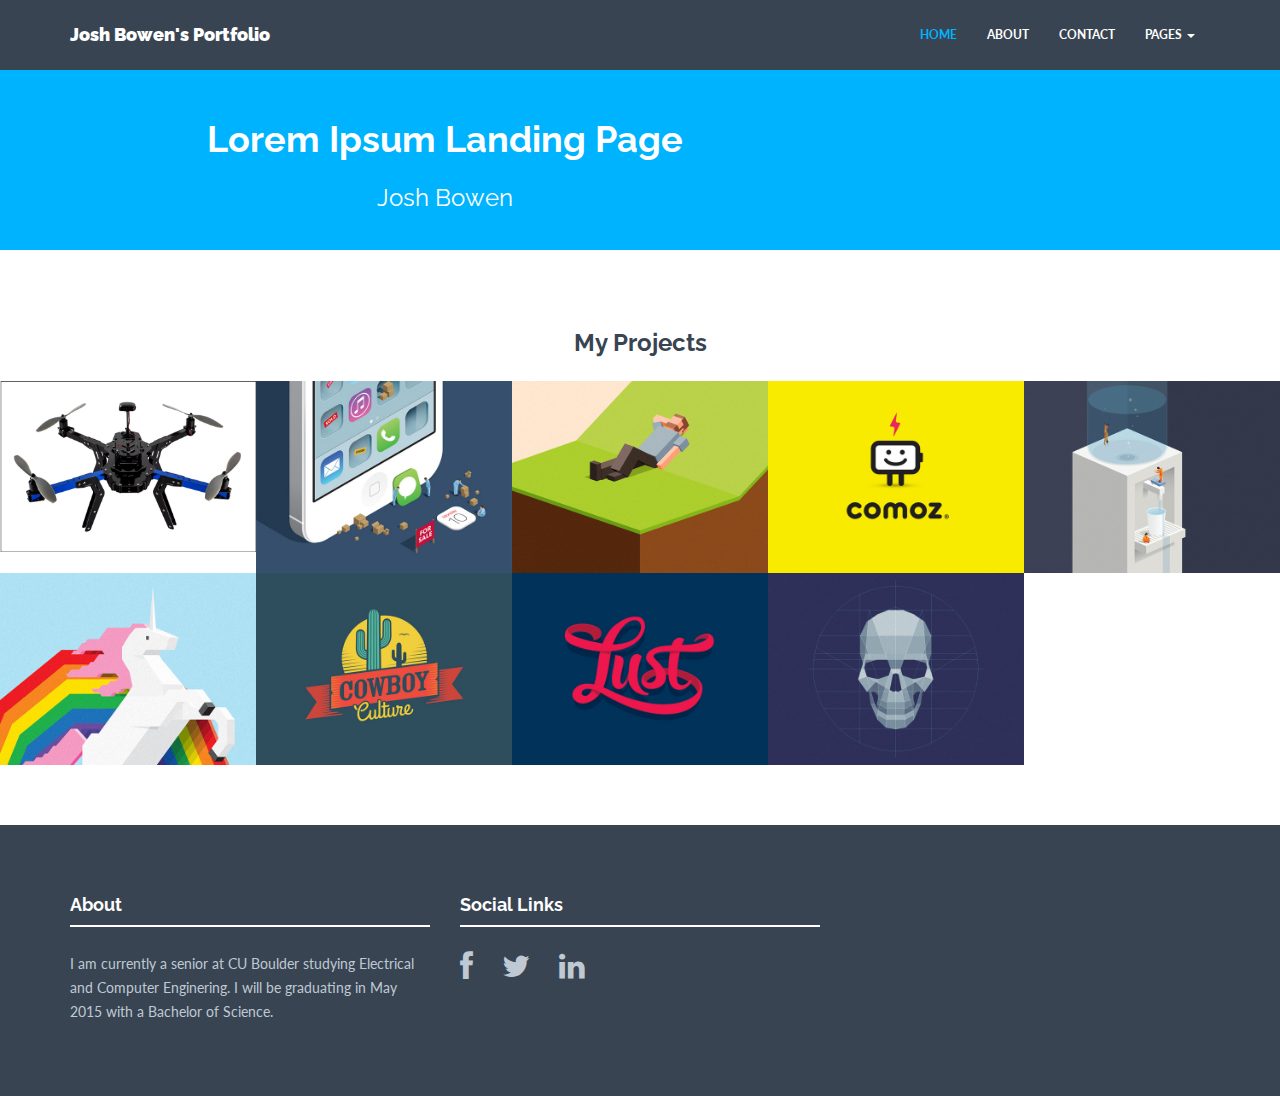
==== index.html @ 8a6bc67d "Moved Files from website ftp" ====
<!DOCTYPE html>
<html lang="en">
  <head>
    <meta charset="utf-8">
    <meta http-equiv="X-UA-Compatible" content="IE=edge">
    <meta name="viewport" content="width=device-width, initial-scale=1">
    <meta name="description" content="">
    <meta name="author" content="">
    <link rel="shortcut icon" href="assets/ico/favicon.ico">

    <title>SOLID - Bootstrap 3 Theme</title>

    <!-- Bootstrap core CSS -->
    <link href="assets/css/bootstrap.css" rel="stylesheet">

    <!-- Custom styles for this template -->
    <link href="assets/css/style.css" rel="stylesheet">
    <link href="assets/css/font-awesome.min.css" rel="stylesheet">


    <!-- Just for debugging purposes. Don't actually copy this line! -->
    <!--[if lt IE 9]><script src="../../assets/js/ie8-responsive-file-warning.js"></script><![endif]-->

    <!-- HTML5 shim and Respond.js IE8 support of HTML5 elements and media queries -->
    <!--[if lt IE 9]>
      <script src="https://oss.maxcdn.com/libs/html5shiv/3.7.0/html5shiv.js"></script>
      <script src="https://oss.maxcdn.com/libs/respond.js/1.4.2/respond.min.js"></script>
    <![endif]-->
    
    <script src="assets/js/modernizr.js"></script>
  </head>

  <body>

    <!-- Fixed navbar -->
    <div class="navbar navbar-default navbar-fixed-top" role="navigation">
      <div class="container">
        <div class="navbar-header">
          <button type="button" class="navbar-toggle" data-toggle="collapse" data-target=".navbar-collapse">
            <span class="sr-only">Toggle navigation</span>
            <span class="icon-bar"></span>
            <span class="icon-bar"></span>
            <span class="icon-bar"></span>
          </button>
          <a class="navbar-brand" href="index.html">Josh Bowen's Portfolio</a>
        </div>
        <div class="navbar-collapse collapse navbar-right">
          <ul class="nav navbar-nav">
            <li class="active"><a href="index.html">HOME</a></li>
            <li><a href="about.html">ABOUT</a></li>
            <li><a href="contact.html">CONTACT</a></li>
            <li class="dropdown">
              <a href="#" class="dropdown-toggle" data-toggle="dropdown">PAGES <b class="caret"></b></a>
              <ul class="dropdown-menu">
                <li><a href="blog.html">BLOG</a></li>
                <li><a href="single-post.html">SINGLE POST</a></li>
                <li><a href="portfolio.html">PORTFOLIO</a></li>
                <li><a href="single-project.html">SINGLE PROJECT</a></li>
              </ul>
            </li>
          </ul>
        </div><!--/.nav-collapse -->
      </div>
    </div>

	<!-- *****************************************************************************************************************
	 HEADERWRAP
	 ***************************************************************************************************************** -->
	<div id="headerwrap">
	    <div class="container">
			<div class="row">
				<div class="col-lg-8">
					<h1>Lorem Ipsum Landing Page</h1>
					<h3>Josh Bowen</h3>
				</div>
			</div><!-- /row -->
	    </div> <!-- /container -->
	</div><!-- /headerwrap -->
<!-- *****************************************************************************************************************
	 PORTFOLIO SECTION
	 ***************************************************************************************************************** -->
	 <div id="portfoliowrap">
        <h3>My Projects</h3>

        <div class="portfolio-centered">
            <div class="recentitems portfolio">
				<div class="portfolio-item graphic-design">
					<div class="he-wrap tpl6">
					<img src="assets/img/portfolio/Quad.jpg" alt="">
						<div class="he-view">
							<div class="bg a0" data-animate="fadeIn">
                                <h3 class="a1" data-animate="fadeInDown">A Graphic Design Item</h3>
                                <a data-rel="prettyPhoto" href="assets/img/portfolio/portfolio_09.jpg" class="dmbutton a2" data-animate="fadeInUp"><i class="fa fa-search"></i></a>
                                <a href="single-project.html" class="dmbutton a2" data-animate="fadeInUp"><i class="fa fa-link"></i></a>
                        	</div><!-- he bg -->
						</div><!-- he view -->		
					</div><!-- he wrap -->
				</div><!-- end col-12 -->
                            
                <div class="portfolio-item web-design">
                    <div class="he-wrap tpl6">
					<img src="assets/img/portfolio/portfolio_02.jpg" alt="">
						<div class="he-view">
							<div class="bg a0" data-animate="fadeIn">
                                <h3 class="a1" data-animate="fadeInDown">A Web Design Item</h3>
                                <a data-rel="prettyPhoto" href="assets/img/portfolio/portfolio_02.jpg" class="dmbutton a2" data-animate="fadeInUp"><i class="fa fa-search"></i></a>
                                <a href="single-project.html" class="dmbutton a2" data-animate="fadeInUp"><i class="fa fa-link"></i></a>
                        	</div><!-- he bg -->
						</div><!-- he view -->		
					</div><!-- he wrap -->
				</div><!-- end col-12 -->
        
                <div class="portfolio-item graphic-design">
                    <div class="he-wrap tpl6">
					<img src="assets/img/portfolio/portfolio_03.jpg" alt="">
						<div class="he-view">
							<div class="bg a0" data-animate="fadeIn">
                                <h3 class="a1" data-animate="fadeInDown">A Graphic Design Item</h3>
                                <a data-rel="prettyPhoto" href="assets/img/portfolio/portfolio_03.jpg" class="dmbutton a2" data-animate="fadeInUp"><i class="fa fa-search"></i></a>
                                <a href="single-project.html" class="dmbutton a2" data-animate="fadeInUp"><i class="fa fa-link"></i></a>
                        	</div><!-- he bg -->
						</div><!-- he view -->		
					</div><!-- he wrap -->
				</div><!-- end col-12 -->
        
                <div class="portfolio-item graphic-design">
                    <div class="he-wrap tpl6">
					<img src="assets/img/portfolio/portfolio_04.jpg" alt="">
						<div class="he-view">
							<div class="bg a0" data-animate="fadeIn">
                                <h3 class="a1" data-animate="fadeInDown">A Graphic Design Item</h3>
                                <a data-rel="prettyPhoto" href="assets/img/portfolio/portfolio_04.jpg" class="dmbutton a2" data-animate="fadeInUp"><i class="fa fa-search"></i></a>
                                <a href="single-project.html" class="dmbutton a2" data-animate="fadeInUp"><i class="fa fa-link"></i></a>
                        	</div><!-- he bg -->
						</div><!-- he view -->		
					</div><!-- he wrap -->
				</div><!-- end col-12 -->
                                        
                <div class="portfolio-item books">
                    <div class="he-wrap tpl6">
					<img src="assets/img/portfolio/portfolio_05.jpg" alt="">
						<div class="he-view">
							<div class="bg a0" data-animate="fadeIn">
                                <h3 class="a1" data-animate="fadeInDown">A Book Design Item</h3>
                                <a data-rel="prettyPhoto" href="assets/img/portfolio/portfolio_05.jpg" class="dmbutton a2" data-animate="fadeInUp"><i class="fa fa-search"></i></a>
                                <a href="single-project.html" class="dmbutton a2" data-animate="fadeInUp"><i class="fa fa-link"></i></a>
                        	</div><!-- he bg -->
						</div><!-- he view -->		
					</div><!-- he wrap -->
				</div><!-- end col-12 -->
                                        
                <div class="portfolio-item graphic-design">
                    <div class="he-wrap tpl6">
					<img src="assets/img/portfolio/portfolio_06.jpg" alt="">
						<div class="he-view">
							<div class="bg a0" data-animate="fadeIn">
                                <h3 class="a1" data-animate="fadeInDown">A Graphic Design Item</h3>
                                <a data-rel="prettyPhoto" href="assets/img/portfolio/portfolio_06.jpg" class="dmbutton a2" data-animate="fadeInUp"><i class="fa fa-search"></i></a>
                                <a href="single-project.html" class="dmbutton a2" data-animate="fadeInUp"><i class="fa fa-link"></i></a>
                        	</div><!-- he bg -->
						</div><!-- he view -->		
					</div><!-- he wrap -->
				</div><!-- end col-12 -->
                    
                <div class="portfolio-item books">
                    <div class="he-wrap tpl6">
					<img src="assets/img/portfolio/portfolio_07.jpg" alt="">
						<div class="he-view">
							<div class="bg a0" data-animate="fadeIn">
                                <h3 class="a1" data-animate="fadeInDown">A Book Design Item</h3>
                                <a data-rel="prettyPhoto" href="assets/img/portfolio/portfolio_07.jpg" class="dmbutton a2" data-animate="fadeInUp"><i class="fa fa-search"></i></a>
                                <a href="single-project.html" class="dmbutton a2" data-animate="fadeInUp"><i class="fa fa-link"></i></a>
                        	</div><!-- he bg -->
						</div><!-- he view -->		
					</div><!-- he wrap -->
				</div><!-- end col-12 -->
                    
                <div class="portfolio-item graphic-design">
                    <div class="he-wrap tpl6">
					<img src="assets/img/portfolio/portfolio_08.jpg" alt="">
						<div class="he-view">
							<div class="bg a0" data-animate="fadeIn">
                                <h3 class="a1" data-animate="fadeInDown">A Graphic Design Item</h3>
                                <a data-rel="prettyPhoto" href="assets/img/portfolio/portfolio_08.jpg" class="dmbutton a2" data-animate="fadeInUp"><i class="fa fa-search"></i></a>
                                <a href="single-project.html" class="dmbutton a2" data-animate="fadeInUp"><i class="fa fa-link"></i></a>
                        	</div><!-- he bg -->
						</div><!-- he view -->		
					</div><!-- he wrap -->
				</div><!-- end col-12 -->
                                        
                <div class="portfolio-item web-design">
                    <div class="he-wrap tpl6">
					<img src="assets/img/portfolio/portfolio_01.jpg" alt="">
						<div class="he-view">
							<div class="bg a0" data-animate="fadeIn">
                                <h3 class="a1" data-animate="fadeInDown">A Web Design Item</h3>
                                <a data-rel="prettyPhoto" href="assets/img/portfolio/portfolio_01.jpg" class="dmbutton a2" data-animate="fadeInUp"><i class="fa fa-search"></i></a>
                                <a href="single-project.html" class="dmbutton a2" data-animate="fadeInUp"><i class="fa fa-link"></i></a>
                        	</div><!-- he bg -->
						</div><!-- he view -->		
					</div><!-- he wrap -->
				</div><!-- end col-12 -->
    
			<div class="portfolio-item books">
               
		</div><!-- end col-12 -->
                    
            </div><!-- portfolio -->
        </div><!-- portfolio container -->
	 </div><!--/Portfoliowrap -->
	 
	
	<!-- *****************************************************************************************************************
	 FOOTER
	 ***************************************************************************************************************** -->
	 <div id="footerwrap">
	 	<div class="container">
		 	<div class="row">
		 		<div class="col-lg-4">
		 			<h4>About</h4>
		 			<div class="hline-w"></div>
		 			<p>
					I am currently a senior at CU Boulder studying Electrical and Computer Enginering. 
					I will be graduating in May 2015 with a Bachelor of Science.
		 			</p>
		 		</div>
		 		<div class="col-lg-4">
		 			<h4>Social Links</h4>
		 			<div class="hline-w"></div>
		 			<p>
		 				<a href="#"><i class="fa fa-facebook"></i></a>
		 				<a href="#"><i class="fa fa-twitter"></i></a>
		 				<a href="#"><i class="fa fa-linkedin"></i></a>
		 			</p>
		 		</div>
		 	</div><!--/row -->
	 	</div><!--/container -->
	 </div><!--/footerwrap -->
	 
    <!-- Bootstrap core JavaScript
    ================================================== -->
    <!-- Placed at the end of the document so the pages load faster -->
    <script src="https://ajax.googleapis.com/ajax/libs/jquery/1.11.0/jquery.min.js"></script>
    <script src="assets/js/bootstrap.min.js"></script>
	<script src="assets/js/retina-1.1.0.js"></script>
	<script src="assets/js/jquery.hoverdir.js"></script>
	<script src="assets/js/jquery.hoverex.min.js"></script>
	<script src="assets/js/jquery.prettyPhoto.js"></script>
  	<script src="assets/js/jquery.isotope.min.js"></script>
  	<script src="assets/js/custom.js"></script>


    <script>
// Portfolio
(function($) {
	"use strict";
	var $container = $('.portfolio'),
		$items = $container.find('.portfolio-item'),
		portfolioLayout = 'fitRows';
		
		if( $container.hasClass('portfolio-centered') ) {
			portfolioLayout = 'masonry';
		}
				
		$container.isotope({
			filter: '*',
			animationEngine: 'best-available',
			layoutMode: portfolioLayout,
			animationOptions: {
			duration: 750,
			easing: 'linear',
			queue: false
		},
		masonry: {
		}
		}, refreshWaypoints());
		
		function refreshWaypoints() {
			setTimeout(function() {
			}, 1000);   
		}
				
		$('nav.portfolio-filter ul a').on('click', function() {
				var selector = $(this).attr('data-filter');
				$container.isotope({ filter: selector }, refreshWaypoints());
				$('nav.portfolio-filter ul a').removeClass('active');
				$(this).addClass('active');
				return false;
		});
		
		function getColumnNumber() { 
			var winWidth = $(window).width(), 
			columnNumber = 1;
		
			if (winWidth > 1200) {
				columnNumber = 5;
			} else if (winWidth > 950) {
				columnNumber = 4;
			} else if (winWidth > 600) {
				columnNumber = 3;
			} else if (winWidth > 400) {
				columnNumber = 2;
			} else if (winWidth > 250) {
				columnNumber = 1;
			}
				return columnNumber;
			}       
			
			function setColumns() {
				var winWidth = $(window).width(), 
				columnNumber = getColumnNumber(), 
				itemWidth = Math.floor(winWidth / columnNumber);
				
				$container.find('.portfolio-item').each(function() { 
					$(this).css( { 
					width : itemWidth + 'px' 
				});
			});
		}
		
		function setPortfolio() { 
			setColumns();
			$container.isotope('reLayout');
		}
			
		$container.imagesLoaded(function () { 
			setPortfolio();
		});
		
		$(window).on('resize', function () { 
		setPortfolio();          
	});
})(jQuery);
</script>
  </body>
</html>
---- assets/css/style.css ----
/*	################################################################

	Author: Carlos Alvarez
	URL: http://alvarez.is

	Project Name: SOLID - Bootstrap 3 Theme
	Version: 1.0
	URL: http://alvarez.is
	
################################################################# */ 
@import url(http://fonts.googleapis.com/css?family=Raleway:400,700,900);
@import url(http://fonts.googleapis.com/css?family=Lato:400,900);
@import url("prettyPhoto.css") screen;
@import url("hoverex-all.css") screen;

/*	################################################################
	1. GENERAL STRUCTURES
################################################################# */
	* { 
		margin: 0;
		padding: 0px;
	} 

body { 
	background: #ffffff; 
	margin: 0; 
	height: 100%; 
	color: #384452;
	font-family: 'Lato', sans-serif;
	font-weight: 400;
	}

h1, h2, h3, h4, h5, h6 {
	font-family: 'Raleway', sans-serif;
	font-weight: 700;
}

p { 
	padding: 0; 
	margin-bottom: 12px; 
	font-family: 'Lato', sans-serif;
	font-weight: 400;
	font-size: 14px; 
	line-height: 24px;
	color: #384452; 
	margin-top: 10px; 
}

img {
	height: auto;
	max-width: 100%;
}

a { 
	padding: 0;
	margin: 0;
	text-decoration: none; 
	-webkit-transition: background-color .4s linear, color .4s linear;
	-moz-transition: background-color .4s linear, color .4s linear;
	-o-transition: background-color .4s linear, color .4s linear;
	-ms-transition: background-color .4s linear, color .4s linear;
	transition: background-color .4s linear, color .4s linear;
}
a:hover,
a:focus {
  text-decoration: none;
  color:#01b2fe;
}

::-moz-selection  {
	color: #fff;
	text-shadow:none;
	background:#2B2E31;
}
::selection {
	color: #fff;
	text-shadow:none;
	background:#2B2E31;
}

.centered {
	text-align: center
}

/*	################################################################
	BOOTSTRAP MODIFICATIONS & TWEAKS
################################################################# */
.navbar {
	min-height: 70px;
	padding-top: 10px;
	margin-bottom: 0px;
}

.navbar-brand {
	font-family: 'Raleway', sans-serif;
	font-weight: 900;
}

.navbar-header .navbar-brand {
	color: white;
}

.navbar-default .navbar-nav > li > a {
	color: white;
	font-weight: 700;
	font-size: 12px;
}

.navbar-default .navbar-nav > li > a:hover {
	color: #00b3fe;
}

.navbar-default .navbar-nav > .active > a, .navbar-default .navbar-nav > .active > a:hover, .navbar-default .navbar-nav > .active > a:focus {
	color: #00b3fe;
	background-color: transparent;
}

.navbar-default {
	background-color: #384452;
	border-color: transparent;
}

.dropdown-menu {
	background: #384452;
}

.dropdown-menu > li > a {
	color: white;
	font-weight: 700;
	font-size: 12px;
}

.btn-theme {
  color: #fff;
  background-color: #384452;
  border-color: #384452;
  margin: 4px;
}
.btn-theme:hover,
.btn-theme:focus,
.btn-theme:active,
.btn-theme.active,
.open .dropdown-toggle.btn-theme {
  color: #fff;
  background-color: #00b3fe;
  border-color: #00b3fe;
}

.dmbutton:hover,
.dmbutton:active,
.dmbutton:focus{
	color: #ffffff;
	background-color: #222222;
	border-color: #ffffff;
}
.dmbutton {
	background:rgba(0, 0, 0, 0);
	border: 1px solid #ffffff;
	color: #ffffff;
	-webkit-border-radius: 2px;
	border-radius: 2px;
	padding-top: 1.025rem;
	padding-right: 2.25rem;
	letter-spacing:0.85px;
	padding-bottom: 1.0875rem;
	padding-left: 2.25rem;
	font-size: 1.55rem;
	cursor: pointer;
	font-weight: normal;
	line-height: normal;
	margin: 0 0 1.25rem;
	text-decoration: none;
	text-align: center;
	display: inline-block;
	-webkit-transition: background-color 300ms ease-out;
	-moz-transition: background-color 300ms ease-out;
	transition: background-color 300ms ease-out;
	-webkit-appearance: none;
	font-weight: normal !important;
}

.mtb {
	margin-top: 80px;
	margin-bottom: 80px;
}

.mb {
	margin-bottom: 60px;
}

.mt {
	margin-top: 60px;
}

.hline {
	border-bottom: 2px solid #384452;
}

.hline-w {
	border-bottom: 2px solid #ffffff;
	margin-bottom: 25px;
}
/*	################################################################
	SITE WRAPS
################################################################# */

#headerwrap {
	background-color: #00b3fe;
	min-height: 250px;
	padding-top: 100px;
	padding-bottom: 0px;
	text-align: center;
}

#headerwrap h3, h5 {
	color: white;
	font-weight: 400;
}

#headerwrap h1 {
	color: white;
	margin-bottom: 25px;
}

#headerwrap .img-responsive {
	margin: 0 auto;
}

/* Services Wrap */
#service {
	margin-top: 100px;
	margin-bottom: 80px;
}

#service i {
	color: #00b3fe;
	font-size: 60px;
	padding: 15px;
}

/* Portfolio Wrap */
#portfoliowrap {
	padding-top: 60px;
	margin-bottom: 60px;
	display: block;
	text-align: center
}

#portfoliowrap h3 {
	margin-bottom: 25px;
}

.portfolio {
	padding:0 !important;
	margin:0 !important;
	display:block;
}


.portfolio-item .title:before {border-radius:0; display:none}
.portfolio-item p {margin:0px 0 30px;}
.portfolio-item h3 {margin:-10px 0 10px; font-size:16px; text-transform:uppercase;}


.tpl6 h3
{
	color:#fff;
	margin:0;
	padding:40px 5px 0;
	font-size:16px;
	text-transform:uppercase;
}
.tpl6 .dmbutton
{
	display:inline-block;
	margin:30px 5px 20px 5px;
	font-size:13px;
}

.tpl6 .bg
{
	height:100%;
	width:100%;
	background-color:#00b3fe;
	background-color:rgba(0,179,254,.9);
	text-align:center;
}

/* Testimonials Wrap */
#twrap {
	background: url(../img/t-back.jpg) no-repeat center top;
	margin-top: 0px;
	padding-top:60px;
	text-align:center;
	background-attachment: relative;
	background-position: center center;
	min-height: 450px;
	width: 100%;
	
    -webkit-background-size: 100%;
    -moz-background-size: 100%;
    -o-background-size: 100%;
    background-size: 100%;

    -webkit-background-size: cover;
    -moz-background-size: cover;
    -o-background-size: cover;
    background-size: cover;
}

#twrap i {
	font-size: 50px;
	color: white;
	margin-bottom: 25px;
}

#twrap p {
	color: white;
	font-size: 15px;
	line-height: 30px;
}

/* clients logo */
#cwrap {
	background: #f7f7f7;
	margin-top: 0px;
	padding-top: 80px;
	padding-bottom: 100px;
}

#cwrap h3 {
	margin-bottom: 60px;
}

/* Footer */
#footerwrap {
	padding-top: 60px;
	padding-bottom: 60px;
	background: #384452;
}

#footerwrap p {
	color: #bfc9d3;
}

#footerwrap h4 {
	color: white;
}

#footerwrap i {
	font-size: 30px;
	color: #bfc9d3;
	padding-right: 25px;
}

#footerwrap i:hover {
	color: #00b3fe
}

/*	################################################################
	PAGE CONFIGURATIONS
################################################################# */
/* General Tweaks */

#blue {
	background: #00b3fe;
	margin-top: 60px;
	margin-bottom: 60px;
	padding-top: 25px;
	padding-bottom: 25px;
}

#blue h3 {
	color: white;
	margin-left: 15px;
}

.ctitle {
	color: #00b3fe;
	font-weight: 700;
	margin-bottom: 15px;
}

csmall {
	font-size: 12px;
	color: #b3b3b3;
}
csmall2 {
	font-size: 12px;
	color: #f39c12
}

.spacing {
	margin-top: 40px;
	margin-bottom: 40px;
}

.badge-theme {
	background: #00b3fe;
}

/* Contact Page */
#contactwrap {
	background: url(../img/contact.jpg) no-repeat center top;
	margin-top: -60px;
	padding-top:0px;
	text-align:center;
	background-attachment: relative;
	background-position: center center;
	min-height: 400px;
	width: 100%;
	
    -webkit-background-size: 100%;
    -moz-background-size: 100%;
    -o-background-size: 100%;
    background-size: 100%;

    -webkit-background-size: cover;
    -moz-background-size: cover;
    -o-background-size: cover;
    background-size: cover;
}

/* Blog Page */
.popular-posts { 
	margin: 0px;
	padding-left: 0px;
	}
	
.popular-posts li {
	list-style: none; 
	margin-bottom: 20px; 
	min-height: 70px;
}
.popular-posts li a, 
.popular-posts li a:hover {
	color:#2f2f2f; 
	text-decoration: none;
	}
	
.popular-posts li img {
	float: left; 
	margin-right: 20px;
	}
	
.popular-posts li em {
	font-family: 'Lato', sans-serif;
	font-size: 12px;
	color: #b3b3b3
	}

.popular-posts p {
	line-height: normal;
	margin-bottom: auto;
}	

.share i {
	padding-right: 15px;
	font-size: 18px;
}
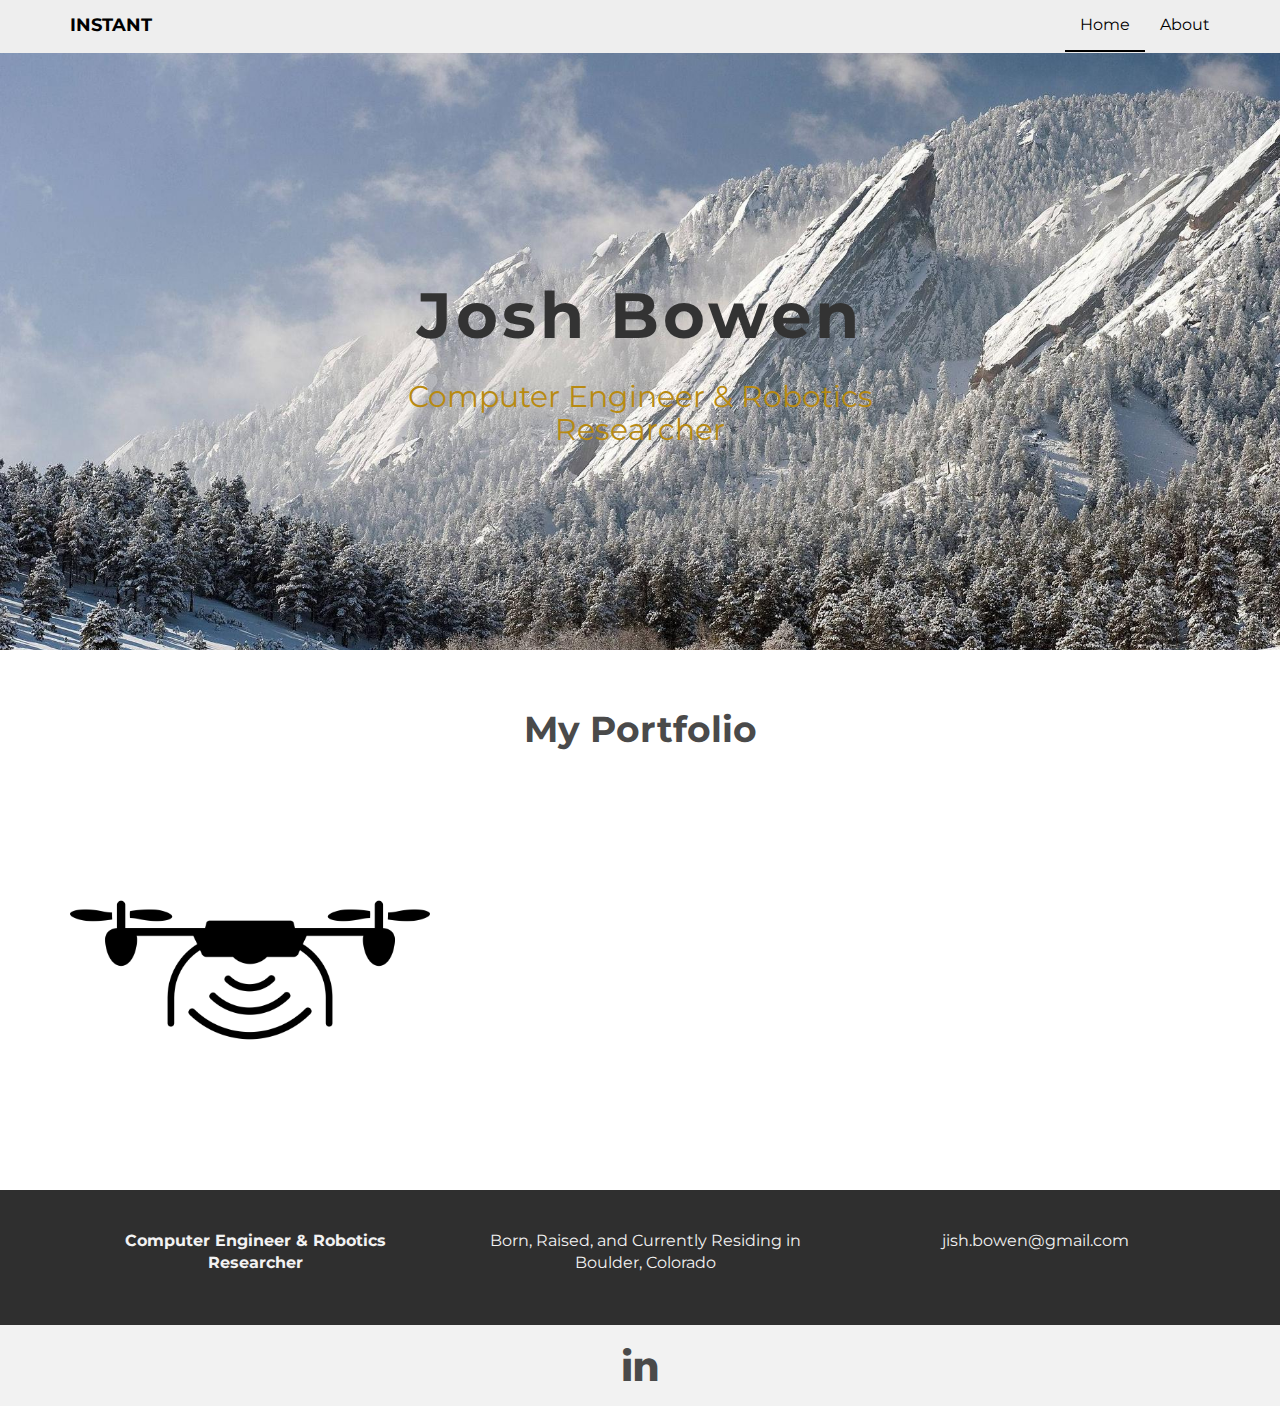
==== commit b103b293: "Lots of new stuff, new theme, icons, etc." ====
--- a/index.html
+++ b/index.html
@@ -1,4 +1,9 @@
 <!DOCTYPE html>
+  
+<!-- TODO
+Fix Portfolio Page
+-->
+
 <html lang="en">
   <head>
     <meta charset="utf-8">
@@ -8,7 +13,7 @@
     <meta name="author" content="">
     <link rel="shortcut icon" href="assets/ico/favicon.ico">
 
-    <title>SOLID - Bootstrap 3 Theme</title>
+    <title>Josh Bowen</title>
 
     <!-- Bootstrap core CSS -->
     <link href="assets/css/bootstrap.css" rel="stylesheet">
@@ -16,7 +21,6 @@
     <!-- Custom styles for this template -->
     <link href="assets/css/style.css" rel="stylesheet">
     <link href="assets/css/font-awesome.min.css" rel="stylesheet">
-
 
     <!-- Just for debugging purposes. Don't actually copy this line! -->
     <!--[if lt IE 9]><script src="../../assets/js/ie8-responsive-file-warning.js"></script><![endif]-->
@@ -26,13 +30,11 @@
       <script src="https://oss.maxcdn.com/libs/html5shiv/3.7.0/html5shiv.js"></script>
       <script src="https://oss.maxcdn.com/libs/respond.js/1.4.2/respond.min.js"></script>
     <![endif]-->
-    
-    <script src="assets/js/modernizr.js"></script>
   </head>
 
   <body>
 
-    <!-- Fixed navbar -->
+    <!-- Static navbar -->
     <div class="navbar navbar-default navbar-fixed-top" role="navigation">
       <div class="container">
         <div class="navbar-header">
@@ -42,295 +44,93 @@
             <span class="icon-bar"></span>
             <span class="icon-bar"></span>
           </button>
-          <a class="navbar-brand" href="index.html">Josh Bowen's Portfolio</a>
+          <a class="navbar-brand" href="index.html">INSTANT</a>
         </div>
-        <div class="navbar-collapse collapse navbar-right">
-          <ul class="nav navbar-nav">
-            <li class="active"><a href="index.html">HOME</a></li>
-            <li><a href="about.html">ABOUT</a></li>
-            <li><a href="contact.html">CONTACT</a></li>
-            <li class="dropdown">
-              <a href="#" class="dropdown-toggle" data-toggle="dropdown">PAGES <b class="caret"></b></a>
-              <ul class="dropdown-menu">
-                <li><a href="blog.html">BLOG</a></li>
-                <li><a href="single-post.html">SINGLE POST</a></li>
-                <li><a href="portfolio.html">PORTFOLIO</a></li>
-                <li><a href="single-project.html">SINGLE PROJECT</a></li>
-              </ul>
-            </li>
+        <div class="navbar-collapse collapse">
+          <ul class="nav navbar-nav navbar-right">
+            <li class="active"><a href="index.html">Home</a></li>
+            <li><a href="about.html">About</a></li>
+			<!--
+            <li><a href="#works">Projects</a></li>
+			-->
           </ul>
         </div><!--/.nav-collapse -->
       </div>
     </div>
 
-	<!-- *****************************************************************************************************************
-	 HEADERWRAP
-	 ***************************************************************************************************************** -->
+
 	<div id="headerwrap">
 	    <div class="container">
 			<div class="row">
-				<div class="col-lg-8">
-					<h1>Lorem Ipsum Landing Page</h1>
-					<h3>Josh Bowen</h3>
+				<div class="col-lg-6 col-lg-offset-3">
+					<h1>Josh Bowen</h1>
+					<h2>Computer Engineer & Robotics Researcher</h2>
 				</div>
-			</div><!-- /row -->
+			</div><! --/row -->
 	    </div> <!-- /container -->
-	</div><!-- /headerwrap -->
-<!-- *****************************************************************************************************************
-	 PORTFOLIO SECTION
-	 ***************************************************************************************************************** -->
-	 <div id="portfoliowrap">
-        <h3>My Projects</h3>
+	</div><! --/headerwrap -->
+	
+	<section id="works"></section>
+	<div class="container">
+		<div class="row centered mt mb">
+			<h1>My Portfolio</h1>
+			<div class="col-lg-4 col-md-4 col-sm-4 gallery">
+				<a href="quad.html"><img src="assets/img/portfolio/proj1.png" class="img-responsive"></a>
+			</div>
+			
+			<!--
+			<div class="col-lg-4 col-md-4 col-sm-4 gallery">
+				<a href="work.html"><img src="assets/img/portfolio/folio02.png" class="img-responsive"></a>
+			</div>
+			
+			<div class="col-lg-4 col-md-4 col-sm-4 gallery">
+				<a href="work.html"><img src="assets/img/portfolio/folio03.png" class="img-responsive"></a>
+			</div>
+			<div class="col-lg-4 col-md-4 col-sm-4 gallery">
+				<a href="work.html"><img src="assets/img/portfolio/folio04.png" class="img-responsive"></a>
+			</div>
+			<div class="col-lg-4 col-md-4 col-sm-4 gallery">
+				<a href="work.html"><img src="assets/img/portfolio/folio05.png" class="img-responsive"></a>
+			</div>
+			<div class="col-lg-4 col-md-4 col-sm-4 gallery">
+				<a href="work.html"><img src="assets/img/portfolio/folio06.png" class="img-responsive"></a>
+			</div>
+			-->
+		</div><! --/row -->
+	</div><! --/container -->
+	
+	<div id="footerwrap">
+		<div class="container">
+			<div class="row centered">
+				<div class="col-lg-4">
+					<p><b>Computer Engineer & Robotics Researcher</b></p>
+				</div>
+			
+				<div class="col-lg-4">
+					<p>Born, Raised, and Currently Residing in Boulder, Colorado</p>
+				</div>
+				<div class="col-lg-4">
+					<p>jish.bowen@gmail.com</p>
+				</div>
+			</div>
+		</div>
+	</div><! --/footerwrap -->
+	
+	<div id="social">
+		<div class="container">
+			<div class="row centered">
+					<a href="www.linkedin.com/in/jbowen93"><i class="fa fa-linkedin"></i></a>
+				</div>
+			</div><! --/row -->
+		</div><! --/container -->
+	</div><! --/social -->
+	
 
-        <div class="portfolio-centered">
-            <div class="recentitems portfolio">
-				<div class="portfolio-item graphic-design">
-					<div class="he-wrap tpl6">
-					<img src="assets/img/portfolio/Quad.jpg" alt="">
-						<div class="he-view">
-							<div class="bg a0" data-animate="fadeIn">
-                                <h3 class="a1" data-animate="fadeInDown">A Graphic Design Item</h3>
-                                <a data-rel="prettyPhoto" href="assets/img/portfolio/portfolio_09.jpg" class="dmbutton a2" data-animate="fadeInUp"><i class="fa fa-search"></i></a>
-                                <a href="single-project.html" class="dmbutton a2" data-animate="fadeInUp"><i class="fa fa-link"></i></a>
-                        	</div><!-- he bg -->
-						</div><!-- he view -->		
-					</div><!-- he wrap -->
-				</div><!-- end col-12 -->
-                            
-                <div class="portfolio-item web-design">
-                    <div class="he-wrap tpl6">
-					<img src="assets/img/portfolio/portfolio_02.jpg" alt="">
-						<div class="he-view">
-							<div class="bg a0" data-animate="fadeIn">
-                                <h3 class="a1" data-animate="fadeInDown">A Web Design Item</h3>
-                                <a data-rel="prettyPhoto" href="assets/img/portfolio/portfolio_02.jpg" class="dmbutton a2" data-animate="fadeInUp"><i class="fa fa-search"></i></a>
-                                <a href="single-project.html" class="dmbutton a2" data-animate="fadeInUp"><i class="fa fa-link"></i></a>
-                        	</div><!-- he bg -->
-						</div><!-- he view -->		
-					</div><!-- he wrap -->
-				</div><!-- end col-12 -->
-        
-                <div class="portfolio-item graphic-design">
-                    <div class="he-wrap tpl6">
-					<img src="assets/img/portfolio/portfolio_03.jpg" alt="">
-						<div class="he-view">
-							<div class="bg a0" data-animate="fadeIn">
-                                <h3 class="a1" data-animate="fadeInDown">A Graphic Design Item</h3>
-                                <a data-rel="prettyPhoto" href="assets/img/portfolio/portfolio_03.jpg" class="dmbutton a2" data-animate="fadeInUp"><i class="fa fa-search"></i></a>
-                                <a href="single-project.html" class="dmbutton a2" data-animate="fadeInUp"><i class="fa fa-link"></i></a>
-                        	</div><!-- he bg -->
-						</div><!-- he view -->		
-					</div><!-- he wrap -->
-				</div><!-- end col-12 -->
-        
-                <div class="portfolio-item graphic-design">
-                    <div class="he-wrap tpl6">
-					<img src="assets/img/portfolio/portfolio_04.jpg" alt="">
-						<div class="he-view">
-							<div class="bg a0" data-animate="fadeIn">
-                                <h3 class="a1" data-animate="fadeInDown">A Graphic Design Item</h3>
-                                <a data-rel="prettyPhoto" href="assets/img/portfolio/portfolio_04.jpg" class="dmbutton a2" data-animate="fadeInUp"><i class="fa fa-search"></i></a>
-                                <a href="single-project.html" class="dmbutton a2" data-animate="fadeInUp"><i class="fa fa-link"></i></a>
-                        	</div><!-- he bg -->
-						</div><!-- he view -->		
-					</div><!-- he wrap -->
-				</div><!-- end col-12 -->
-                                        
-                <div class="portfolio-item books">
-                    <div class="he-wrap tpl6">
-					<img src="assets/img/portfolio/portfolio_05.jpg" alt="">
-						<div class="he-view">
-							<div class="bg a0" data-animate="fadeIn">
-                                <h3 class="a1" data-animate="fadeInDown">A Book Design Item</h3>
-                                <a data-rel="prettyPhoto" href="assets/img/portfolio/portfolio_05.jpg" class="dmbutton a2" data-animate="fadeInUp"><i class="fa fa-search"></i></a>
-                                <a href="single-project.html" class="dmbutton a2" data-animate="fadeInUp"><i class="fa fa-link"></i></a>
-                        	</div><!-- he bg -->
-						</div><!-- he view -->		
-					</div><!-- he wrap -->
-				</div><!-- end col-12 -->
-                                        
-                <div class="portfolio-item graphic-design">
-                    <div class="he-wrap tpl6">
-					<img src="assets/img/portfolio/portfolio_06.jpg" alt="">
-						<div class="he-view">
-							<div class="bg a0" data-animate="fadeIn">
-                                <h3 class="a1" data-animate="fadeInDown">A Graphic Design Item</h3>
-                                <a data-rel="prettyPhoto" href="assets/img/portfolio/portfolio_06.jpg" class="dmbutton a2" data-animate="fadeInUp"><i class="fa fa-search"></i></a>
-                                <a href="single-project.html" class="dmbutton a2" data-animate="fadeInUp"><i class="fa fa-link"></i></a>
-                        	</div><!-- he bg -->
-						</div><!-- he view -->		
-					</div><!-- he wrap -->
-				</div><!-- end col-12 -->
-                    
-                <div class="portfolio-item books">
-                    <div class="he-wrap tpl6">
-					<img src="assets/img/portfolio/portfolio_07.jpg" alt="">
-						<div class="he-view">
-							<div class="bg a0" data-animate="fadeIn">
-                                <h3 class="a1" data-animate="fadeInDown">A Book Design Item</h3>
-                                <a data-rel="prettyPhoto" href="assets/img/portfolio/portfolio_07.jpg" class="dmbutton a2" data-animate="fadeInUp"><i class="fa fa-search"></i></a>
-                                <a href="single-project.html" class="dmbutton a2" data-animate="fadeInUp"><i class="fa fa-link"></i></a>
-                        	</div><!-- he bg -->
-						</div><!-- he view -->		
-					</div><!-- he wrap -->
-				</div><!-- end col-12 -->
-                    
-                <div class="portfolio-item graphic-design">
-                    <div class="he-wrap tpl6">
-					<img src="assets/img/portfolio/portfolio_08.jpg" alt="">
-						<div class="he-view">
-							<div class="bg a0" data-animate="fadeIn">
-                                <h3 class="a1" data-animate="fadeInDown">A Graphic Design Item</h3>
-                                <a data-rel="prettyPhoto" href="assets/img/portfolio/portfolio_08.jpg" class="dmbutton a2" data-animate="fadeInUp"><i class="fa fa-search"></i></a>
-                                <a href="single-project.html" class="dmbutton a2" data-animate="fadeInUp"><i class="fa fa-link"></i></a>
-                        	</div><!-- he bg -->
-						</div><!-- he view -->		
-					</div><!-- he wrap -->
-				</div><!-- end col-12 -->
-                                        
-                <div class="portfolio-item web-design">
-                    <div class="he-wrap tpl6">
-					<img src="assets/img/portfolio/portfolio_01.jpg" alt="">
-						<div class="he-view">
-							<div class="bg a0" data-animate="fadeIn">
-                                <h3 class="a1" data-animate="fadeInDown">A Web Design Item</h3>
-                                <a data-rel="prettyPhoto" href="assets/img/portfolio/portfolio_01.jpg" class="dmbutton a2" data-animate="fadeInUp"><i class="fa fa-search"></i></a>
-                                <a href="single-project.html" class="dmbutton a2" data-animate="fadeInUp"><i class="fa fa-link"></i></a>
-                        	</div><!-- he bg -->
-						</div><!-- he view -->		
-					</div><!-- he wrap -->
-				</div><!-- end col-12 -->
-    
-			<div class="portfolio-item books">
-               
-		</div><!-- end col-12 -->
-                    
-            </div><!-- portfolio -->
-        </div><!-- portfolio container -->
-	 </div><!--/Portfoliowrap -->
-	 
-	
-	<!-- *****************************************************************************************************************
-	 FOOTER
-	 ***************************************************************************************************************** -->
-	 <div id="footerwrap">
-	 	<div class="container">
-		 	<div class="row">
-		 		<div class="col-lg-4">
-		 			<h4>About</h4>
-		 			<div class="hline-w"></div>
-		 			<p>
-					I am currently a senior at CU Boulder studying Electrical and Computer Enginering. 
-					I will be graduating in May 2015 with a Bachelor of Science.
-		 			</p>
-		 		</div>
-		 		<div class="col-lg-4">
-		 			<h4>Social Links</h4>
-		 			<div class="hline-w"></div>
-		 			<p>
-		 				<a href="#"><i class="fa fa-facebook"></i></a>
-		 				<a href="#"><i class="fa fa-twitter"></i></a>
-		 				<a href="#"><i class="fa fa-linkedin"></i></a>
-		 			</p>
-		 		</div>
-		 	</div><!--/row -->
-	 	</div><!--/container -->
-	 </div><!--/footerwrap -->
-	 
+
     <!-- Bootstrap core JavaScript
     ================================================== -->
     <!-- Placed at the end of the document so the pages load faster -->
     <script src="https://ajax.googleapis.com/ajax/libs/jquery/1.11.0/jquery.min.js"></script>
     <script src="assets/js/bootstrap.min.js"></script>
-	<script src="assets/js/retina-1.1.0.js"></script>
-	<script src="assets/js/jquery.hoverdir.js"></script>
-	<script src="assets/js/jquery.hoverex.min.js"></script>
-	<script src="assets/js/jquery.prettyPhoto.js"></script>
-  	<script src="assets/js/jquery.isotope.min.js"></script>
-  	<script src="assets/js/custom.js"></script>
-
-
-    <script>
-// Portfolio
-(function($) {
-	"use strict";
-	var $container = $('.portfolio'),
-		$items = $container.find('.portfolio-item'),
-		portfolioLayout = 'fitRows';
-		
-		if( $container.hasClass('portfolio-centered') ) {
-			portfolioLayout = 'masonry';
-		}
-				
-		$container.isotope({
-			filter: '*',
-			animationEngine: 'best-available',
-			layoutMode: portfolioLayout,
-			animationOptions: {
-			duration: 750,
-			easing: 'linear',
-			queue: false
-		},
-		masonry: {
-		}
-		}, refreshWaypoints());
-		
-		function refreshWaypoints() {
-			setTimeout(function() {
-			}, 1000);   
-		}
-				
-		$('nav.portfolio-filter ul a').on('click', function() {
-				var selector = $(this).attr('data-filter');
-				$container.isotope({ filter: selector }, refreshWaypoints());
-				$('nav.portfolio-filter ul a').removeClass('active');
-				$(this).addClass('active');
-				return false;
-		});
-		
-		function getColumnNumber() { 
-			var winWidth = $(window).width(), 
-			columnNumber = 1;
-		
-			if (winWidth > 1200) {
-				columnNumber = 5;
-			} else if (winWidth > 950) {
-				columnNumber = 4;
-			} else if (winWidth > 600) {
-				columnNumber = 3;
-			} else if (winWidth > 400) {
-				columnNumber = 2;
-			} else if (winWidth > 250) {
-				columnNumber = 1;
-			}
-				return columnNumber;
-			}       
-			
-			function setColumns() {
-				var winWidth = $(window).width(), 
-				columnNumber = getColumnNumber(), 
-				itemWidth = Math.floor(winWidth / columnNumber);
-				
-				$container.find('.portfolio-item').each(function() { 
-					$(this).css( { 
-					width : itemWidth + 'px' 
-				});
-			});
-		}
-		
-		function setPortfolio() { 
-			setColumns();
-			$container.isotope('reLayout');
-		}
-			
-		$container.imagesLoaded(function () { 
-			setPortfolio();
-		});
-		
-		$(window).on('resize', function () { 
-		setPortfolio();          
-	});
-})(jQuery);
-</script>
   </body>
 </html>
--- a/assets/css/style.css
+++ b/assets/css/style.css
@@ -1,300 +1,113 @@
-/*	################################################################
-
-	Author: Carlos Alvarez
-	URL: http://alvarez.is
-
-	Project Name: SOLID - Bootstrap 3 Theme
-	Version: 1.0
-	URL: http://alvarez.is
-	
-################################################################# */ 
-@import url(http://fonts.googleapis.com/css?family=Raleway:400,700,900);
-@import url(http://fonts.googleapis.com/css?family=Lato:400,900);
-@import url("prettyPhoto.css") screen;
-@import url("hoverex-all.css") screen;
-
-/*	################################################################
-	1. GENERAL STRUCTURES
-################################################################# */
-	* { 
-		margin: 0;
-		padding: 0px;
-	} 
-
-body { 
-	background: #ffffff; 
-	margin: 0; 
-	height: 100%; 
-	color: #384452;
-	font-family: 'Lato', sans-serif;
-	font-weight: 400;
-	}
-
-h1, h2, h3, h4, h5, h6 {
-	font-family: 'Raleway', sans-serif;
-	font-weight: 700;
-}
-
-p { 
-	padding: 0; 
-	margin-bottom: 12px; 
-	font-family: 'Lato', sans-serif;
-	font-weight: 400;
-	font-size: 14px; 
-	line-height: 24px;
-	color: #384452; 
-	margin-top: 10px; 
-}
-
-img {
-	height: auto;
-	max-width: 100%;
-}
-
-a { 
-	padding: 0;
-	margin: 0;
-	text-decoration: none; 
-	-webkit-transition: background-color .4s linear, color .4s linear;
-	-moz-transition: background-color .4s linear, color .4s linear;
-	-o-transition: background-color .4s linear, color .4s linear;
-	-ms-transition: background-color .4s linear, color .4s linear;
-	transition: background-color .4s linear, color .4s linear;
-}
-a:hover,
-a:focus {
-  text-decoration: none;
-  color:#01b2fe;
-}
-
-::-moz-selection  {
-	color: #fff;
-	text-shadow:none;
-	background:#2B2E31;
-}
+/*
+ * Author: Carlos Alvarez
+ * URL: http://Alvarez.is
+ *
+ * Project Name: NYC Design
+ * Version: 1.0
+ * Date: 04-20-2014
+ * URL: 
+ */
+
+
+/* ==========================================================================
+   Base Styles, Bootstrap Modifications & Fonts Import
+   ========================================================================== */
+
+@import url(http://fonts.googleapis.com/css?family=Montserrat:400,700);
+
+
+::-moz-selection {
+    background: #f2c2c9;
+    color: #a4003a;
+    text-shadow: none;
+}
+
 ::selection {
-	color: #fff;
-	text-shadow:none;
-	background:#2B2E31;
+    background: #16a085;
+    color: #a4003a;
+    text-shadow: none;
+}
+
+/*
+ * A better looking default horizontal rule
+ */
+
+ hr {
+    display: block;
+    height: 1px;
+    border: 0;
+    border-top: 1px solid #ccc;
+    margin: 1em 0;
+    padding: 0;
 }
 
 .centered {
 	text-align: center
 }
 
-/*	################################################################
-	BOOTSTRAP MODIFICATIONS & TWEAKS
-################################################################# */
-.navbar {
-	min-height: 70px;
-	padding-top: 10px;
-	margin-bottom: 0px;
-}
+.mt {
+	margin-top: 40px;
+}
+
+.mb {
+	margin-bottom: 40px;
+}
+
+/* ==========================================================================
+   General styles
+   ========================================================================== */
+
+
+body {
+    font-family: 'Montserrat', sans-serif;
+    font-weight: 400;
+    font-size: 16px;
+
+    -webkit-font-smoothing: antialiased;
+    -webkit-overflow-scrolling: touch;
+}
+
+h1, h2, h3, h4, h5, h6 {
+	font-weight: 700;
+    color: #4a4a4a;
+}
+
 
 .navbar-brand {
-	font-family: 'Raleway', sans-serif;
-	font-weight: 900;
-}
-
-.navbar-header .navbar-brand {
-	color: white;
+	font-weight: 700;
+}
+
+.navbar-default .navbar-brand {
+	color: #000000;
+}
+
+.navbar-default {
+	background-color: #eeeeee;
+	border-color: transparent;
+}
+
+.navbar-default .navbar-nav > .active > a, .navbar-default .navbar-nav > .active > a:hover, .navbar-default .navbar-nav > .active > a:focus {
+	color: #000000;
+	background-color: transparent;
+	border-bottom: 2px solid #000000;
 }
 
 .navbar-default .navbar-nav > li > a {
-	color: white;
-	font-weight: 700;
-	font-size: 12px;
-}
-
-.navbar-default .navbar-nav > li > a:hover {
-	color: #00b3fe;
-}
-
-.navbar-default .navbar-nav > .active > a, .navbar-default .navbar-nav > .active > a:hover, .navbar-default .navbar-nav > .active > a:focus {
-	color: #00b3fe;
-	background-color: transparent;
-}
-
-.navbar-default {
-	background-color: #384452;
-	border-color: transparent;
-}
-
-.dropdown-menu {
-	background: #384452;
-}
-
-.dropdown-menu > li > a {
-	color: white;
-	font-weight: 700;
-	font-size: 12px;
-}
-
-.btn-theme {
-  color: #fff;
-  background-color: #384452;
-  border-color: #384452;
-  margin: 4px;
-}
-.btn-theme:hover,
-.btn-theme:focus,
-.btn-theme:active,
-.btn-theme.active,
-.open .dropdown-toggle.btn-theme {
-  color: #fff;
-  background-color: #00b3fe;
-  border-color: #00b3fe;
-}
-
-.dmbutton:hover,
-.dmbutton:active,
-.dmbutton:focus{
-	color: #ffffff;
-	background-color: #222222;
-	border-color: #ffffff;
-}
-.dmbutton {
-	background:rgba(0, 0, 0, 0);
-	border: 1px solid #ffffff;
-	color: #ffffff;
-	-webkit-border-radius: 2px;
-	border-radius: 2px;
-	padding-top: 1.025rem;
-	padding-right: 2.25rem;
-	letter-spacing:0.85px;
-	padding-bottom: 1.0875rem;
-	padding-left: 2.25rem;
-	font-size: 1.55rem;
-	cursor: pointer;
-	font-weight: normal;
-	line-height: normal;
-	margin: 0 0 1.25rem;
-	text-decoration: none;
-	text-align: center;
-	display: inline-block;
-	-webkit-transition: background-color 300ms ease-out;
-	-moz-transition: background-color 300ms ease-out;
-	transition: background-color 300ms ease-out;
-	-webkit-appearance: none;
-	font-weight: normal !important;
-}
-
-.mtb {
-	margin-top: 80px;
-	margin-bottom: 80px;
-}
-
-.mb {
-	margin-bottom: 60px;
-}
-
-.mt {
-	margin-top: 60px;
-}
-
-.hline {
-	border-bottom: 2px solid #384452;
-}
-
-.hline-w {
-	border-bottom: 2px solid #ffffff;
-	margin-bottom: 25px;
-}
-/*	################################################################
-	SITE WRAPS
-################################################################# */
+	color: #000000;
+}
+
+/* ==========================================================================
+   Wrap Sections
+   ========================================================================== */
 
 #headerwrap {
-	background-color: #00b3fe;
-	min-height: 250px;
-	padding-top: 100px;
-	padding-bottom: 0px;
-	text-align: center;
-}
-
-#headerwrap h3, h5 {
-	color: white;
-	font-weight: 400;
-}
-
-#headerwrap h1 {
-	color: white;
-	margin-bottom: 25px;
-}
-
-#headerwrap .img-responsive {
-	margin: 0 auto;
-}
-
-/* Services Wrap */
-#service {
-	margin-top: 100px;
-	margin-bottom: 80px;
-}
-
-#service i {
-	color: #00b3fe;
-	font-size: 60px;
-	padding: 15px;
-}
-
-/* Portfolio Wrap */
-#portfoliowrap {
-	padding-top: 60px;
-	margin-bottom: 60px;
-	display: block;
-	text-align: center
-}
-
-#portfoliowrap h3 {
-	margin-bottom: 25px;
-}
-
-.portfolio {
-	padding:0 !important;
-	margin:0 !important;
-	display:block;
-}
-
-
-.portfolio-item .title:before {border-radius:0; display:none}
-.portfolio-item p {margin:0px 0 30px;}
-.portfolio-item h3 {margin:-10px 0 10px; font-size:16px; text-transform:uppercase;}
-
-
-.tpl6 h3
-{
-	color:#fff;
-	margin:0;
-	padding:40px 5px 0;
-	font-size:16px;
-	text-transform:uppercase;
-}
-.tpl6 .dmbutton
-{
-	display:inline-block;
-	margin:30px 5px 20px 5px;
-	font-size:13px;
-}
-
-.tpl6 .bg
-{
-	height:100%;
-	width:100%;
-	background-color:#00b3fe;
-	background-color:rgba(0,179,254,.9);
-	text-align:center;
-}
-
-/* Testimonials Wrap */
-#twrap {
-	background: url(../img/t-back.jpg) no-repeat center top;
+	background: url(../img/winter.jpg) no-repeat center top;
 	margin-top: 0px;
-	padding-top:60px;
+	padding-top: 250px;
 	text-align:center;
 	background-attachment: relative;
 	background-position: center center;
-	min-height: 450px;
+	min-height: 650px;
 	width: 100%;
 	
     -webkit-background-size: 100%;
@@ -308,106 +121,67 @@
     background-size: cover;
 }
 
-#twrap i {
-	font-size: 50px;
-	color: white;
-	margin-bottom: 25px;
-}
-
-#twrap p {
-	color: white;
-	font-size: 15px;
-	line-height: 30px;
-}
-
-/* clients logo */
-#cwrap {
-	background: #f7f7f7;
+#headerwrap h1 {
+	color:#333333;
+	padding-top: 10px;
+	padding-bottom: 10px;
+	letter-spacing: 4px;
+	font-size: 64px;
+	font-weight: bold;
+}
+
+#headerwrap h4 {
+	font-weight: 400;
+	color: #333333;
+
+}
+
+#headerwrap h3 {
+	font-weight: 400;
+	color: #333333;
+
+}
+
+#headerwrap h2 {
+	font-weight: 400;
+	color: #b88a11;
+
+}
+
+#social {
+	padding-top: 20px;
+	padding-bottom: 20px;
+	background-color: #f2f2f2;
+}
+
+#social i {
+	font-size: 40px;
+	color: #4a4a4a
+}
+
+#social i:hover {
+	color: #1abc9c
+}
+
+#footerwrap {
+	padding-top: 40px;
+	padding-bottom: 40px;
+	background-color: #2f2f2f;
+}
+
+#footerwrap p {
+	color: #f2f2f2;
+	margin-left: 10px;
+}
+
+#workwrap {	
+	background: url(../img/Quad_2.jpg) no-repeat center top;
 	margin-top: 0px;
-	padding-top: 80px;
-	padding-bottom: 100px;
-}
-
-#cwrap h3 {
-	margin-bottom: 60px;
-}
-
-/* Footer */
-#footerwrap {
-	padding-top: 60px;
-	padding-bottom: 60px;
-	background: #384452;
-}
-
-#footerwrap p {
-	color: #bfc9d3;
-}
-
-#footerwrap h4 {
-	color: white;
-}
-
-#footerwrap i {
-	font-size: 30px;
-	color: #bfc9d3;
-	padding-right: 25px;
-}
-
-#footerwrap i:hover {
-	color: #00b3fe
-}
-
-/*	################################################################
-	PAGE CONFIGURATIONS
-################################################################# */
-/* General Tweaks */
-
-#blue {
-	background: #00b3fe;
-	margin-top: 60px;
-	margin-bottom: 60px;
-	padding-top: 25px;
-	padding-bottom: 25px;
-}
-
-#blue h3 {
-	color: white;
-	margin-left: 15px;
-}
-
-.ctitle {
-	color: #00b3fe;
-	font-weight: 700;
-	margin-bottom: 15px;
-}
-
-csmall {
-	font-size: 12px;
-	color: #b3b3b3;
-}
-csmall2 {
-	font-size: 12px;
-	color: #f39c12
-}
-
-.spacing {
-	margin-top: 40px;
-	margin-bottom: 40px;
-}
-
-.badge-theme {
-	background: #00b3fe;
-}
-
-/* Contact Page */
-#contactwrap {
-	background: url(../img/contact.jpg) no-repeat center top;
-	margin-top: -60px;
-	padding-top:0px;
+	padding-top: 250px;
 	text-align:center;
 	background-attachment: relative;
 	background-position: center center;
-	min-height: 400px;
+	min-height: 650px;
 	width: 100%;
 	
     -webkit-background-size: 100%;
@@ -421,40 +195,63 @@
     background-size: cover;
 }
 
-/* Blog Page */
-.popular-posts { 
-	margin: 0px;
-	padding-left: 0px;
-	}
+#workwrap h1 {
+    color:#ffffff;
+	padding-top: 10px;
+	padding-bottom: 20px;
+	letter-spacing: 4px;
+	font-size: 80px;
+	font-weight: bold;
+}
+
+#workwrap h4 {
+	font-weight: 400;
+	color: #ffffff
+}
+
+#aboutwrap {	
+	background: url(../img/winter.jpg) no-repeat center top;
+	margin-top: 0px;
+	padding-top: 250px;
+	text-align:center;
+	background-attachment: relative;
+	background-position: center center;
+	min-height: 550px;
+	width: 100%;
 	
-.popular-posts li {
-	list-style: none; 
-	margin-bottom: 20px; 
-	min-height: 70px;
-}
-.popular-posts li a, 
-.popular-posts li a:hover {
-	color:#2f2f2f; 
-	text-decoration: none;
-	}
-	
-.popular-posts li img {
-	float: left; 
-	margin-right: 20px;
-	}
-	
-.popular-posts li em {
-	font-family: 'Lato', sans-serif;
-	font-size: 12px;
-	color: #b3b3b3
-	}
-
-.popular-posts p {
-	line-height: normal;
-	margin-bottom: auto;
-}	
-
-.share i {
-	padding-right: 15px;
-	font-size: 18px;
-}
+    -webkit-background-size: 100%;
+    -moz-background-size: 100%;
+    -o-background-size: 100%;
+    background-size: 100%;
+
+    -webkit-background-size: cover;
+    -moz-background-size: cover;
+    -o-background-size: cover;
+    background-size: cover;
+}
+
+#aboutwrap h1 {
+    color:#000000;
+	padding-top: 10px;
+	padding-bottom: 20px;
+	letter-spacing: 4px;
+	font-size: 80px;
+	font-weight: bold;
+}
+
+#aboutwrap h4 {
+	font-weight: 400;
+	color: #000000
+}
+
+
+
+
+/* Gallery */
+.gallery {
+	margin-top: 30px;
+}
+
+.gallery img:hover {
+	opacity: 0.4;
+}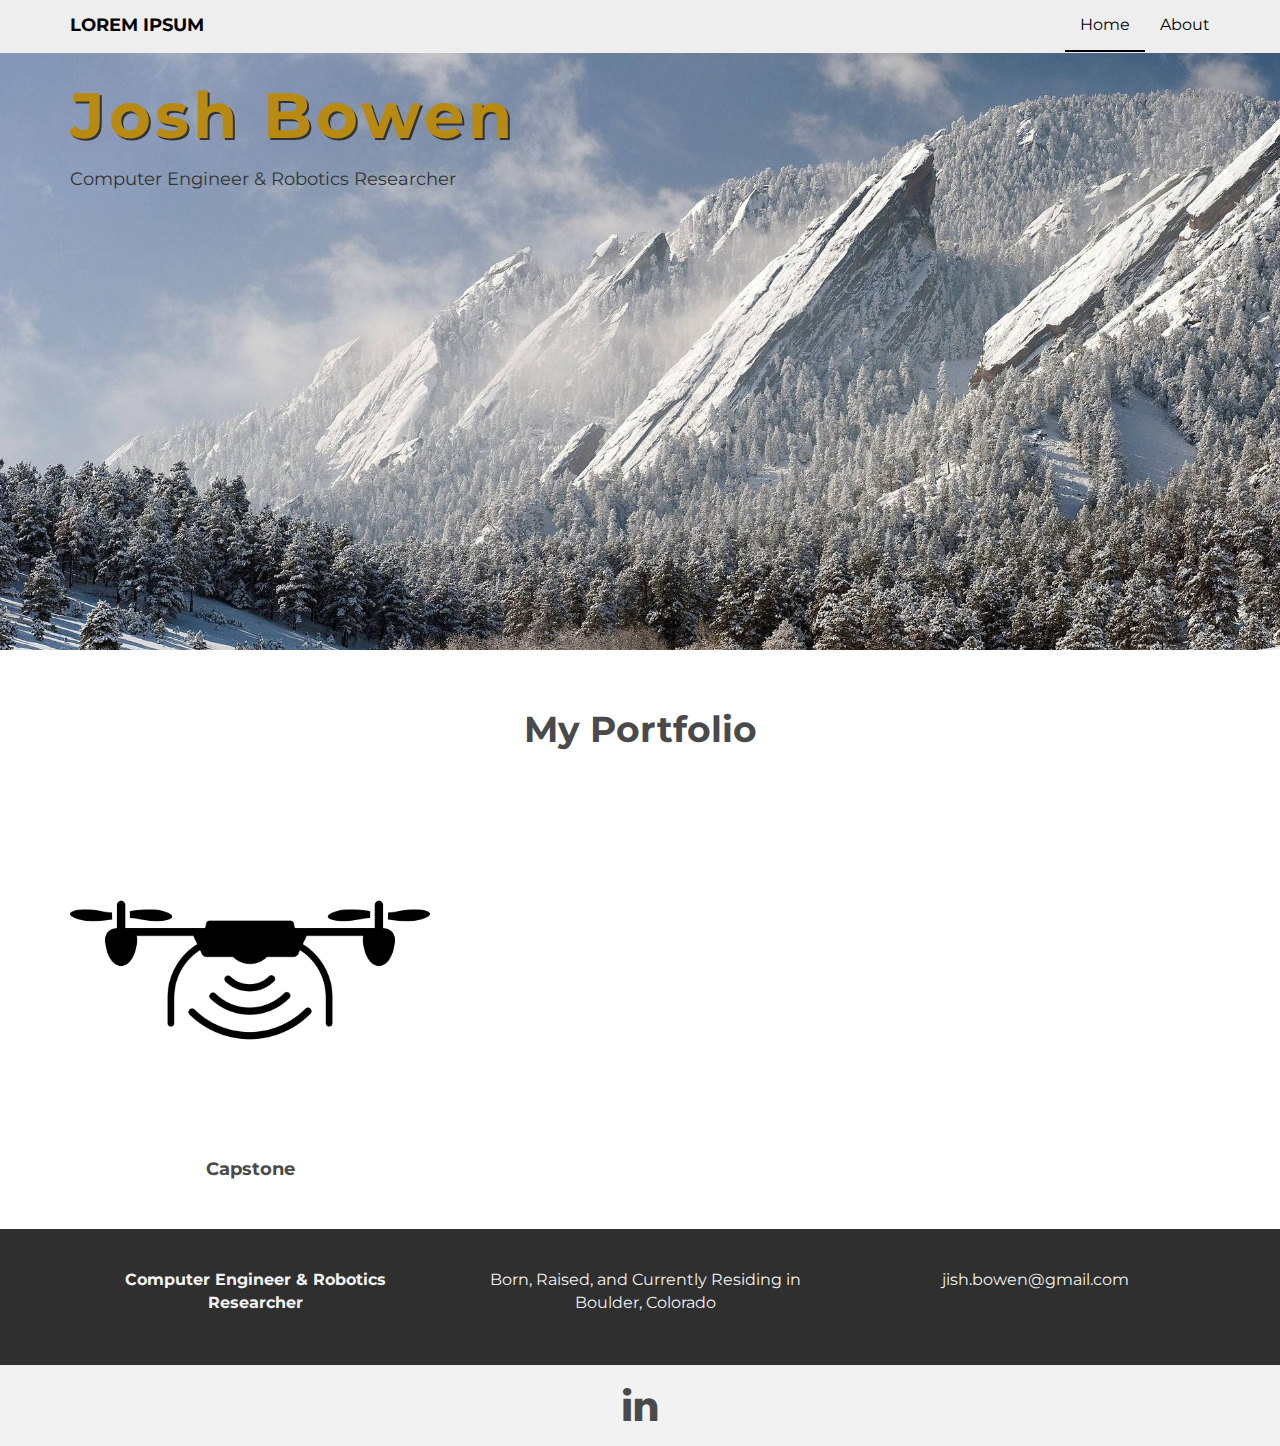
==== commit aacc8eb1: "Fixed title stuff" ====
--- a/index.html
+++ b/index.html
@@ -44,7 +44,7 @@
             <span class="icon-bar"></span>
             <span class="icon-bar"></span>
           </button>
-          <a class="navbar-brand" href="index.html">INSTANT</a>
+          <a class="navbar-brand" href="index.html">LOREM IPSUM</a>
         </div>
         <div class="navbar-collapse collapse">
           <ul class="nav navbar-nav navbar-right">
@@ -62,9 +62,9 @@
 	<div id="headerwrap">
 	    <div class="container">
 			<div class="row">
-				<div class="col-lg-6 col-lg-offset-3">
+				<div class="col-lg-6"> <!-- col-lg-offset-3 -->
 					<h1>Josh Bowen</h1>
-					<h2>Computer Engineer & Robotics Researcher</h2>
+					<h4>Computer Engineer & Robotics Researcher</h4>
 				</div>
 			</div><! --/row -->
 	    </div> <!-- /container -->
@@ -76,6 +76,7 @@
 			<h1>My Portfolio</h1>
 			<div class="col-lg-4 col-md-4 col-sm-4 gallery">
 				<a href="quad.html"><img src="assets/img/portfolio/proj1.png" class="img-responsive"></a>
+				<h4> Capstone </h4>
 			</div>
 			
 			<!--
--- a/assets/css/style.css
+++ b/assets/css/style.css
@@ -101,15 +101,15 @@
    ========================================================================== */
 
 #headerwrap {
-	background: url(../img/winter.jpg) no-repeat center top;
+	background: url(../img/winter.jpg) no-repeat center top; 
 	margin-top: 0px;
-	padding-top: 250px;
-	text-align:center;
+	padding-top: 50px;
+	text-align:left;
 	background-attachment: relative;
 	background-position: center center;
 	min-height: 650px;
 	width: 100%;
-	
+	    
     -webkit-background-size: 100%;
     -moz-background-size: 100%;
     -o-background-size: 100%;
@@ -122,7 +122,9 @@
 }
 
 #headerwrap h1 {
-	color:#333333;
+	/* color:#333333; */
+    color:#b88a11;
+    text-shadow: 2px 2px #333;
 	padding-top: 10px;
 	padding-bottom: 10px;
 	letter-spacing: 4px;
@@ -143,8 +145,10 @@
 }
 
 #headerwrap h2 {
-	font-weight: 400;
+	font-weight: 500;
 	color: #b88a11;
+    text-shadow: 2px 2px #333;
+
 
 }
 
@@ -206,7 +210,7 @@
 
 #workwrap h4 {
 	font-weight: 400;
-	color: #ffffff
+	color: #333
 }
 
 #aboutwrap {	
